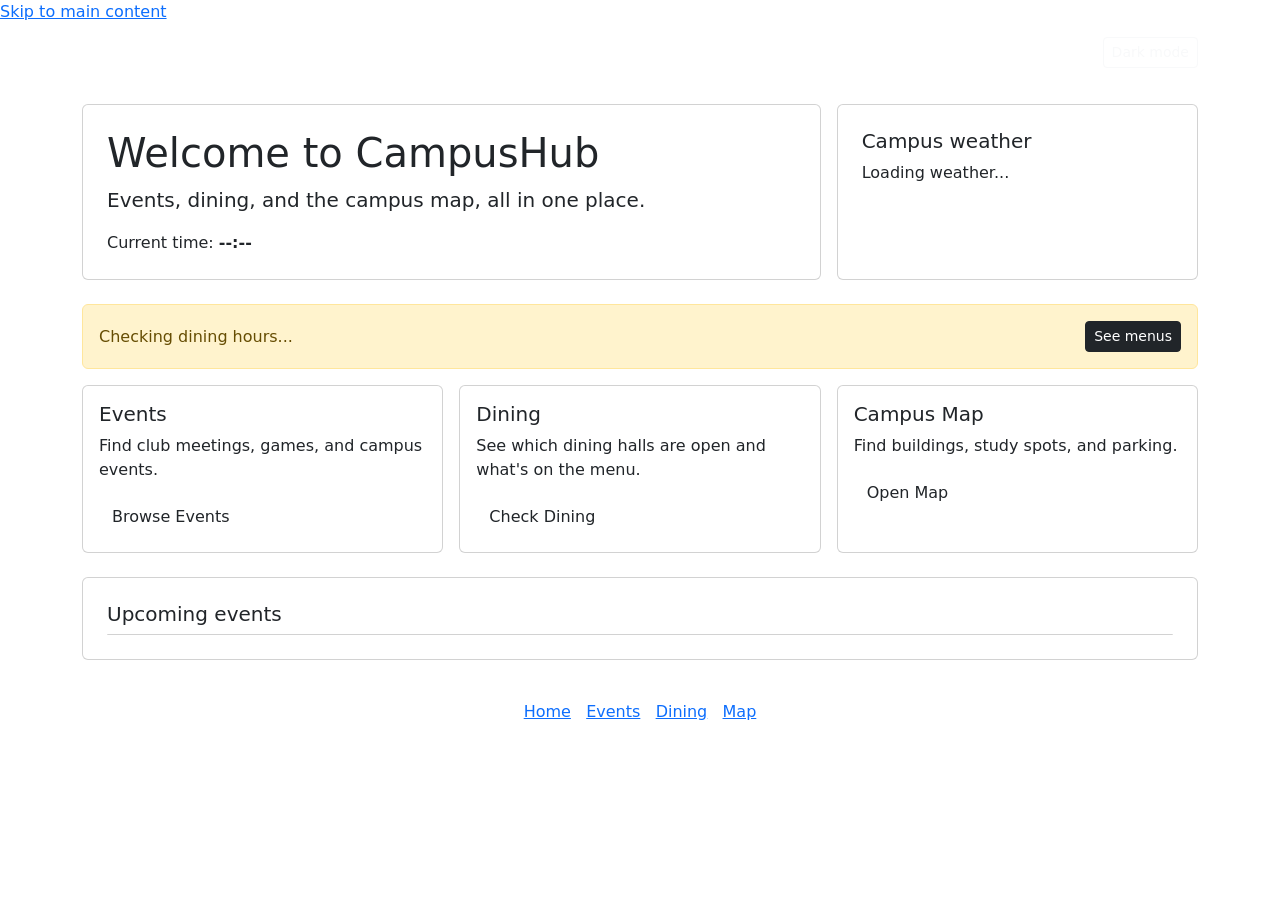
==== index.html @ 40cb18bd "Add files via upload" ====
<!DOCTYPE html>
<html lang="en">
<head>
  <meta charset="UTF-8">
  <meta name="viewport" content="width=device-width, initial-scale=1.0">
  <title>CampusHub | Home</title>
  <!-- Bootstrap CSS first, then my own styles so mine can override it -->
  <link href="https://cdn.jsdelivr.net/npm/bootstrap@5.3.3/dist/css/bootstrap.min.css" rel="stylesheet">
  <link rel="stylesheet" href="css/style.css">
</head>
<body data-page="home">
  <a class="skip-link" href="#main">Skip to main content</a>

  <!-- ===== HEADER / NAVIGATION (same on every page) ===== -->
  <header>
    <nav class="navbar navbar-expand-md navbar-dark bg-campus">
      <div class="container">
        <a class="navbar-brand fw-bold" href="index.html">CampusHub</a>
        <button class="navbar-toggler" type="button" data-bs-toggle="collapse" data-bs-target="#mainNav"
                aria-controls="mainNav" aria-expanded="false" aria-label="Toggle navigation">
          <span class="navbar-toggler-icon"></span>
        </button>
        <div class="collapse navbar-collapse" id="mainNav">
          <ul class="navbar-nav ms-auto">
            <li class="nav-item"><a class="nav-link active" aria-current="page" href="index.html">Home</a></li>
            <li class="nav-item"><a class="nav-link" href="events.html">Events</a></li>
            <li class="nav-item"><a class="nav-link" href="dining.html">Dining</a></li>
            <li class="nav-item"><a class="nav-link" href="map.html">Map</a></li>
          </ul>
          <button id="themeToggle" class="btn btn-outline-light btn-sm ms-md-3 mt-2 mt-md-0">Dark mode</button>
        </div>
      </div>
    </nav>
  </header>

  <main id="main" class="container my-4">
    <!-- ===== HERO + LIVE CLOCK + WEATHER ===== -->
    <section class="row g-3 mb-4">
      <div class="col-lg-8">
        <div class="card h-100 p-4 hero">
          <h1 id="greeting">Welcome to CampusHub</h1>
          <p class="lead">Events, dining, and the campus map, all in one place.</p>
          <p class="mb-0">Current time: <strong id="clock">--:--</strong></p>
        </div>
      </div>
      <div class="col-lg-4">
        <!-- Weather comes from the Open-Meteo API (see script.js) -->
        <div class="card h-100 p-4" aria-live="polite">
          <h2 class="h5">Campus weather</h2>
          <div id="weather">Loading weather...</div>
        </div>
      </div>
    </section>

    <!-- ===== NEXT MEAL COUNTDOWN ===== -->
    <section class="alert alert-warning d-flex justify-content-between align-items-center" aria-live="polite">
      <span id="mealCountdown">Checking dining hours...</span>
      <a href="dining.html" class="btn btn-sm btn-dark">See menus</a>
    </section>

    <!-- ===== FEATURE CARDS ===== -->
    <section class="row g-3 mb-4">
      <div class="col-md-4">
        <div class="card h-100 feature-card">
          <div class="card-body">
            <h2 class="h5">Events</h2>
            <p>Find club meetings, games, and campus events.</p>
            <a href="events.html" class="btn btn-campus">Browse Events</a>
          </div>
        </div>
      </div>
      <div class="col-md-4">
        <div class="card h-100 feature-card">
          <div class="card-body">
            <h2 class="h5">Dining</h2>
            <p>See which dining halls are open and what's on the menu.</p>
            <a href="dining.html" class="btn btn-campus">Check Dining</a>
          </div>
        </div>
      </div>
      <div class="col-md-4">
        <div class="card h-100 feature-card">
          <div class="card-body">
            <h2 class="h5">Campus Map</h2>
            <p>Find buildings, study spots, and parking.</p>
            <a href="map.html" class="btn btn-campus">Open Map</a>
          </div>
        </div>
      </div>
    </section>

    <!-- ===== TODAY AT A GLANCE (filled in by JavaScript) ===== -->
    <section class="card p-4">
      <h2 class="h5">Upcoming events</h2>
      <ul id="upcomingList" class="list-group list-group-flush"></ul>
    </section>
  </main>

  <!-- ===== FOOTER (same on every page) ===== -->
  <footer class="bg-campus text-white text-center py-3 mt-4">
    <p class="mb-1"><a href="index.html">Home</a> · <a href="events.html">Events</a> · <a href="dining.html">Dining</a> · <a href="map.html">Map</a></p>
    <small>Data: Open-Meteo, TheMealDB, OpenStreetMap · © 2026 CampusHub</small>
  </footer>

  <script src="https://cdn.jsdelivr.net/npm/bootstrap@5.3.3/dist/js/bootstrap.bundle.min.js"></script>
  <script src="js/script.js"></script>
</body>
</html>
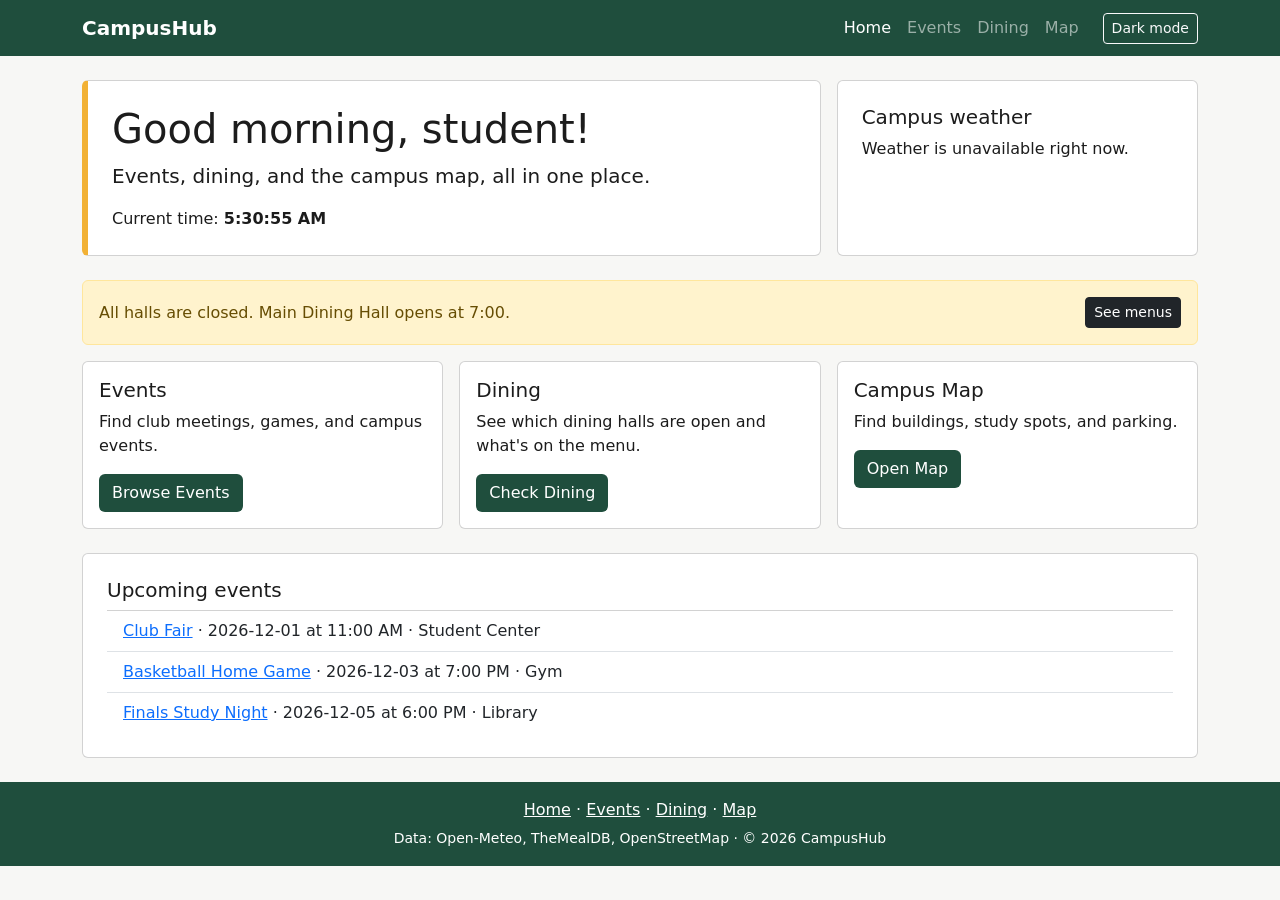
==== commit 70a30940: "Add index and map pages with navigation and layout" ====
--- a/index.html
+++ b/index.html
@@ -6,7 +6,7 @@
   <title>CampusHub | Home</title>
   <!-- Bootstrap CSS first, then my own styles so mine can override it -->
   <link href="https://cdn.jsdelivr.net/npm/bootstrap@5.3.3/dist/css/bootstrap.min.css" rel="stylesheet">
-  <link rel="stylesheet" href="css/style.css">
+  <link rel="stylesheet" href="style.css">
 </head>
 <body data-page="home">
   <a class="skip-link" href="#main">Skip to main content</a>
@@ -103,6 +103,6 @@
   </footer>
 
   <script src="https://cdn.jsdelivr.net/npm/bootstrap@5.3.3/dist/js/bootstrap.bundle.min.js"></script>
-  <script src="js/script.js"></script>
+  <script src="script.js"></script>
 </body>
 </html>
--- a/style.css
+++ b/style.css
@@ -0,0 +1,99 @@
+/* ===================================================
+   CampusHub custom styles
+   Loaded AFTER Bootstrap so these rules can override it
+   =================================================== */
+
+/* ----- Color variables (easy to change in one place) ----- */
+:root {
+  --campus-main: #1f4e3d;   /* dark green */
+  --campus-accent: #f2b134; /* gold */
+  --page-bg: #f7f7f5;
+  --text: #1c1c1c;
+  --card-bg: #ffffff;
+}
+
+/* Dark mode: same variables, darker values */
+body.dark {
+  --page-bg: #121212;
+  --text: #f1f1f1;
+  --card-bg: #1e1e1e;
+}
+
+body {
+  background: var(--page-bg);
+  color: var(--text);
+}
+
+.card {
+  background: var(--card-bg);
+  color: var(--text);
+}
+
+/* ----- Header, footer, buttons ----- */
+.bg-campus { background: var(--campus-main); }
+
+footer a { color: #fff; }
+
+.btn-campus {
+  background: var(--campus-main);
+  color: #fff;
+}
+.btn-campus:hover,
+.btn-campus:focus {
+  background: var(--campus-accent);
+  color: #000;
+}
+
+/* ----- Accessibility: skip link and visible focus ----- */
+.skip-link {
+  position: absolute;
+  left: -999px;
+}
+.skip-link:focus {
+  left: 10px;
+  top: 10px;
+  background: #fff;
+  padding: 8px;
+  z-index: 1000;
+}
+a:focus-visible,
+button:focus-visible {
+  outline: 3px solid var(--campus-accent);
+  outline-offset: 2px;
+}
+
+/* ----- Home page ----- */
+.hero {
+  border-left: 6px solid var(--campus-accent);
+}
+.feature-card {
+  transition: transform 0.2s;
+}
+.feature-card:hover {
+  transform: translateY(-4px);
+}
+
+/* ----- Events page ----- */
+.event-card .save-btn.saved {
+  background: var(--campus-accent);
+}
+
+/* ----- Dining page ----- */
+.status-open { color: #1a7f37; font-weight: bold; }
+.status-closed { color: #b42318; font-weight: bold; }
+.meal-img {
+  width: 100%;
+  border-radius: 6px;
+}
+
+/* ----- Map page ----- */
+#map {
+  height: 450px;
+  border-radius: 8px;
+}
+
+/* ----- Responsive: smaller map on phones ----- */
+@media (max-width: 767px) {
+  #map { height: 320px; }
+  h1 { font-size: 1.8rem; }
+}
